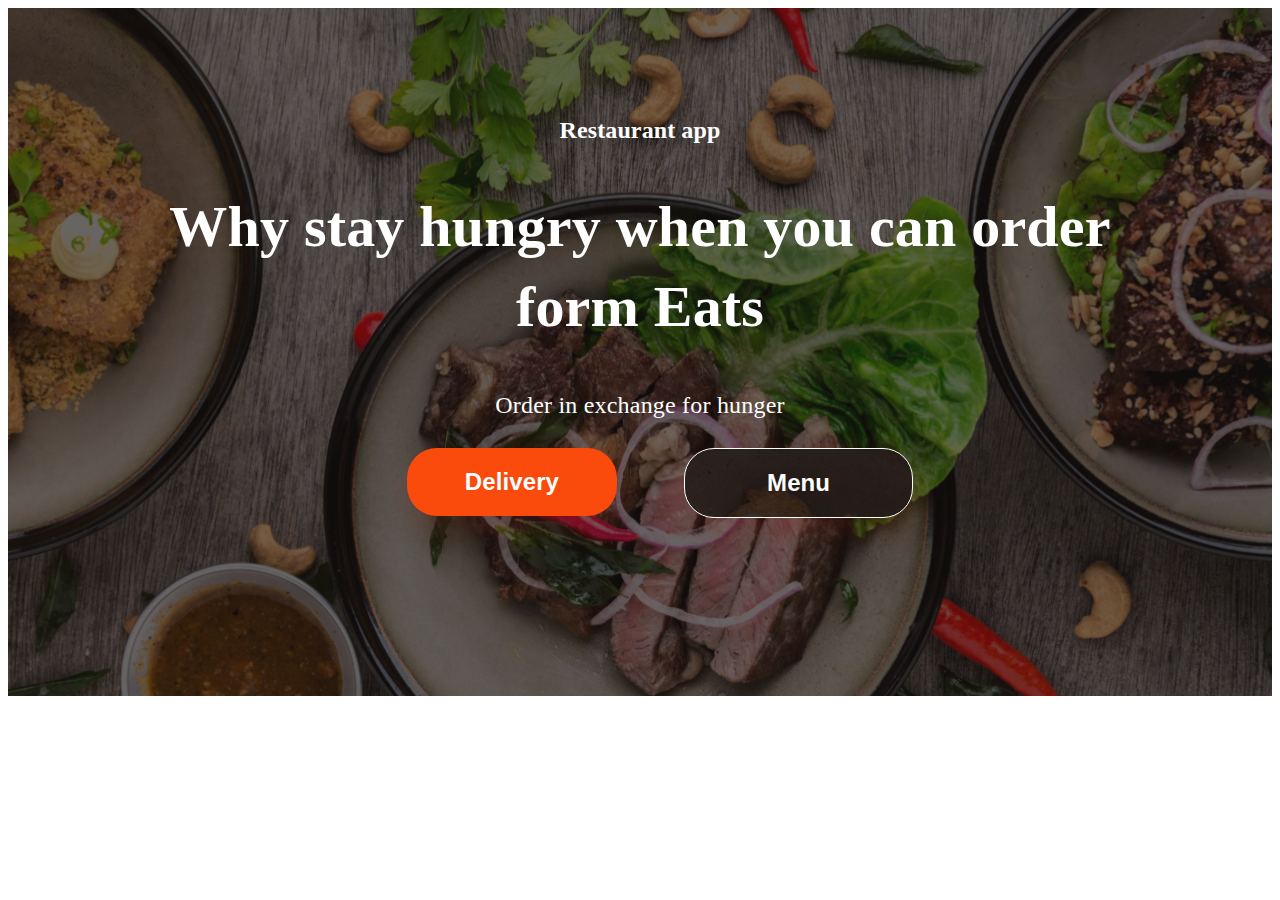
==== test.html @ 79512242 "зберігає нові файли" ====
<!DOCTYPE html>
<html lang="en">
<head>
    <meta charset="UTF-8">
    <meta http-equiv="X-UA-Compatible" content="IE=edge">
    <meta name="viewport" content="width=device-width, initial-scale=1.0">
    <title>Document</title>
    <link rel="stylesheet" href="https://cdnjs.cloudflare.com/ajax/libs/modern-normalize/1.1.0/modern-normalize.min.css"
        integrity="sha512-wpPYUAdjBVSE4KJnH1VR1HeZfpl1ub8YT/NKx4PuQ5NmX2tKuGu6U/JRp5y+Y8XG2tV+wKQpNHVUX03MfMFn9Q=="
        crossorigin="anonymous" referrerpolicy="no-referrer" />
    <link rel="stylesheet" href="./main.css">
</head>
<body>
    <header>

    </header>
    <main>
        <section class="hero">
            <div class="container">
                <p class="hero-text">Restaurant app</p>
                <h1 class="main-title">Why stay hungry when
                you can order form Eats</h1>
                <p class="description">Order in exchange for hunger</p>
                <ul class="buttons-list">
                    <li class="list-item"><button type=" button" class="hero-button button-1">Delivery</button></li>
                    <li class="list-item"><button type=" button" class="hero-button button-2"><span>Menu</span></button></li>
                </ul>    
            </div>
        </section>
    </main>
    <footer>

    </footer>
</body>
</html>
---- main.css ----
html {
     box-sizing: content-box;
 }

 *,
 *::before,
 *::after {
     box-sizing: inherit;
 }

.container{
    width: 1010px;
    padding-left: 10px;
    padding-right: 10px;
    margin-left: auto;
    margin-right: auto;
}

.hero{
    background-image: url(./icons/Rectangle\ 48.svg);
    background-position: center ;
    background-size: cover;
}

.hero{
    padding-top: 80px;
    padding-bottom: 162px;
}

ul{
    list-style: none;
}

h1{
    font-style: normal;
        font-weight: 700;
        font-size: 58px;
        line-height: 80px;
        
    
        text-align: center;
        letter-spacing: 0.2px;
        color: white;
}

.hero-text{
        font-style: normal;
        font-weight: 700;
        font-size: 24px;
        line-height: 36px;
    
        text-align: center;
        letter-spacing: 0.1px;
        color: white;
}

.description{
        font-weight: 500;
        font-size: 24px;
        line-height: 38px;
    
        text-align: center;
        letter-spacing: 0.2px;
        color: white;
}

.buttons-list{
    display: flex;
    justify-content: center;
}

.buttons-list .list-item:not(:first-child){
    margin-left: 67px;
}

.button-1{
    padding: 16px 58px;
    background-color: #FA4A0C;
    color: #fff;

    font-style: normal;
    font-weight: 700;
    font-size: 24px;
    line-height: 36px;
    letter-spacing: 0.1px;

    border: none;
    box-shadow: 0px 10px 30px rgba(183, 50, 39, 0.2);
    border-radius: 30px;

}

.button-2{
    background: linear-gradient(0deg, rgba(23, 16, 16, 0.6), rgba(23, 16, 16, 0.6)), url(./icons/Rectangle\ 48.jpg);
    
}

.button-2{
    padding: 16px 82px;
    
    color: #fff;
    
    
    font-style: normal;
    font-weight: 700;
    font-size: 24px;
    line-height: 36px;
    letter-spacing: 0.1px;

    border: solid 1px #fff;
    box-shadow: 0px 10px 30px rgba(183, 50, 39, 0.2);
    border-radius: 30px;
}
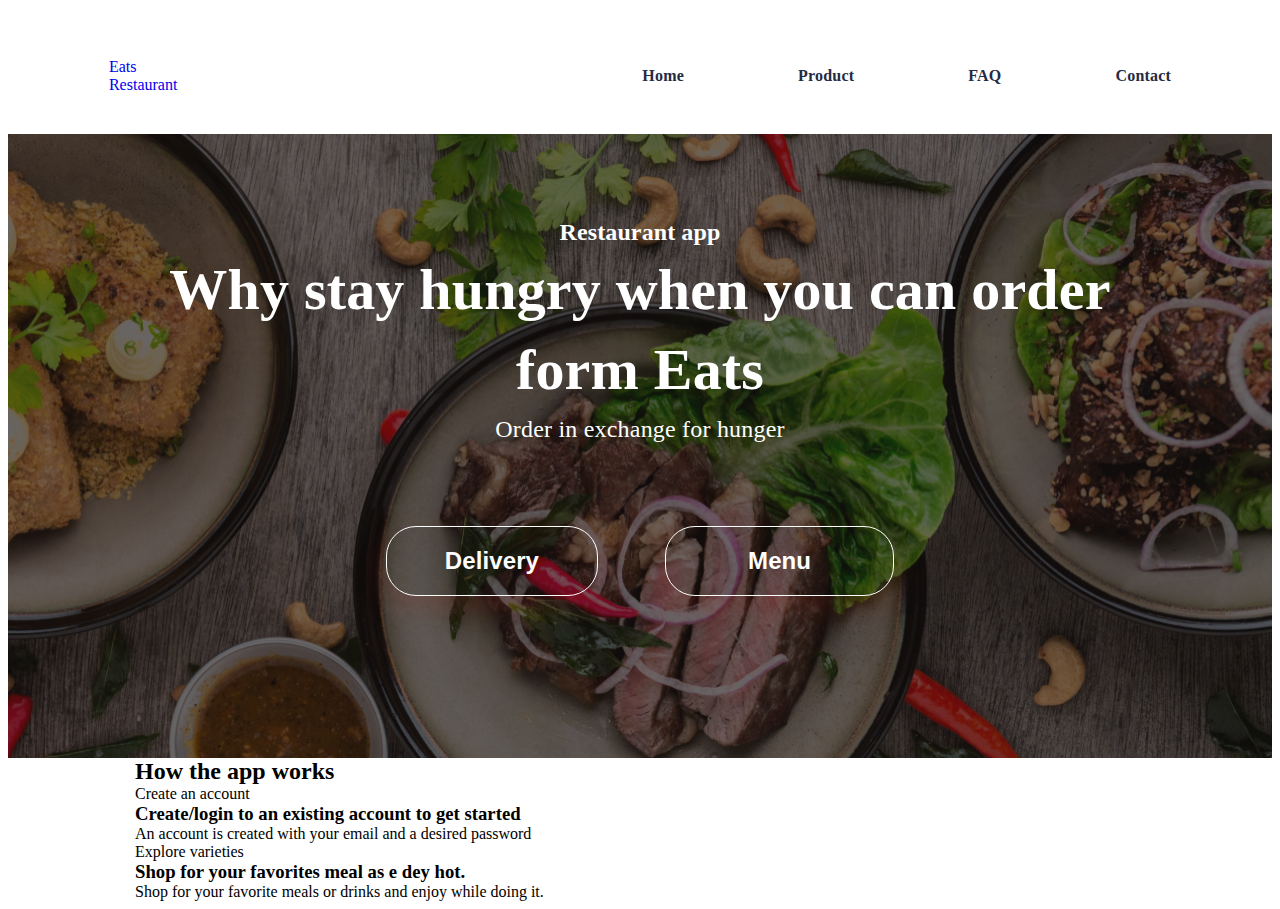
==== commit 5242d3a3: "зберігає хедер і його стилі" ====
--- a/test.html
+++ b/test.html
@@ -11,8 +11,18 @@
     <link rel="stylesheet" href="./main.css">
 </head>
 <body>
-    <header>
-
+    <header class="header">
+        <div class="container">
+            <a href="./test.html">Eats Restaurant</a>
+            <nav class="navigation">
+                <ul class="nav-list">
+                    <li class="list-item"><a class='nav-link' href="./test.html">Home</a></li>
+                    <li class="list-item"><a class='nav-link' href="">Product</a></li>
+                    <li class="list-item"><a class='nav-link' href="">FAQ </a></li>
+                    <li class="list-item"><a class='nav-link' href="">Contact</a></li>
+                </ul>
+            </nav>
+        </div>
     </header>
     <main>
         <section class="hero">
@@ -27,6 +37,29 @@
                 </ul>    
             </div>
         </section>
+
+        <section>
+            <div class="container">
+             <h2 class="section-title">How the app works</h2>
+
+             <ul class="section-list">
+                 <li>
+                     <p>Create an account</p>
+                     <h3>Create/login to an existing
+                    account to get started</h3>
+                     <p>An account is created with your email
+                    and a desired password</p>
+                 </li>
+                 <li>
+                     <p>Explore varieties</p>
+                     <h3>Shop for your favorites
+                    meal as e dey hot.</h3>
+                     <p>Shop for your favorite meals or drinks
+                    and enjoy while doing it.</p>
+                 </li>
+             </ul>
+            </div>
+        </section>
     </main>
     <footer>
 
--- a/main.css
+++ b/main.css
@@ -8,12 +8,70 @@
      box-sizing: inherit;
  }
 
+ ul,
+ p,
+ h1,
+ h2,
+ h3 {
+     list-style: none;
+     padding: 0;
+     margin: 0;
+ }
+
+ ul {
+     list-style: none;
+ }
+
+ a{
+    text-decoration: none;
+ }
+
 .container{
     width: 1010px;
     padding-left: 10px;
     padding-right: 10px;
     margin-left: auto;
     margin-right: auto;
+}
+
+.header .container{
+    display: flex;
+    justify-content: center;
+    align-items: center;
+
+    padding-top: 50px;
+    padding-bottom: 40px
+}
+
+.header nav {
+    display: flex;
+    justify-content: center;
+    align-items: center;
+}
+
+.nav-list{
+    display: flex;
+    margin-left: 465px;
+}
+
+.nav-list .list-item:not(:first-child){
+    margin-left: 114px;
+}
+
+.nav-link{
+    font-weight: 600;
+    font-size: 16px;
+    line-height: 28px;    
+    text-align: center;
+    letter-spacing: 0.2px;
+    
+        
+    
+    color: #252B42;
+}
+
+.nav-link:hover{
+    color: #FA4A0C;
 }
 
 .hero{
@@ -25,10 +83,6 @@
 .hero{
     padding-top: 80px;
     padding-bottom: 162px;
-}
-
-ul{
-    list-style: none;
 }
 
 h1{
@@ -62,6 +116,8 @@
         text-align: center;
         letter-spacing: 0.2px;
         color: white;
+
+        margin-bottom: 78px;
 }
 
 .buttons-list{
@@ -73,34 +129,13 @@
     margin-left: 67px;
 }
 
-.button-1{
+
+.hero-button{
     padding: 16px 58px;
-    background-color: #FA4A0C;
+    background: linear-gradient(0deg, rgba(23, 16, 16, 0.6), rgba(23, 16, 16, 0.6)), url(./icons/Rectangle\ 48.jpg);
+    background: transparent;
     color: #fff;
 
-    font-style: normal;
-    font-weight: 700;
-    font-size: 24px;
-    line-height: 36px;
-    letter-spacing: 0.1px;
-
-    border: none;
-    box-shadow: 0px 10px 30px rgba(183, 50, 39, 0.2);
-    border-radius: 30px;
-
-}
-
-.button-2{
-    background: linear-gradient(0deg, rgba(23, 16, 16, 0.6), rgba(23, 16, 16, 0.6)), url(./icons/Rectangle\ 48.jpg);
-    
-}
-
-.button-2{
-    padding: 16px 82px;
-    
-    color: #fff;
-    
-    
     font-style: normal;
     font-weight: 700;
     font-size: 24px;
@@ -110,4 +145,21 @@
     border: solid 1px #fff;
     box-shadow: 0px 10px 30px rgba(183, 50, 39, 0.2);
     border-radius: 30px;
+
 }
+
+.button-2{
+    padding: 16px 82px;
+}
+
+.hero-button:hover,
+.hero-button:focus{
+    background-color: #FA4A0C;
+
+    border: none;
+}
+
+
+
+
+
